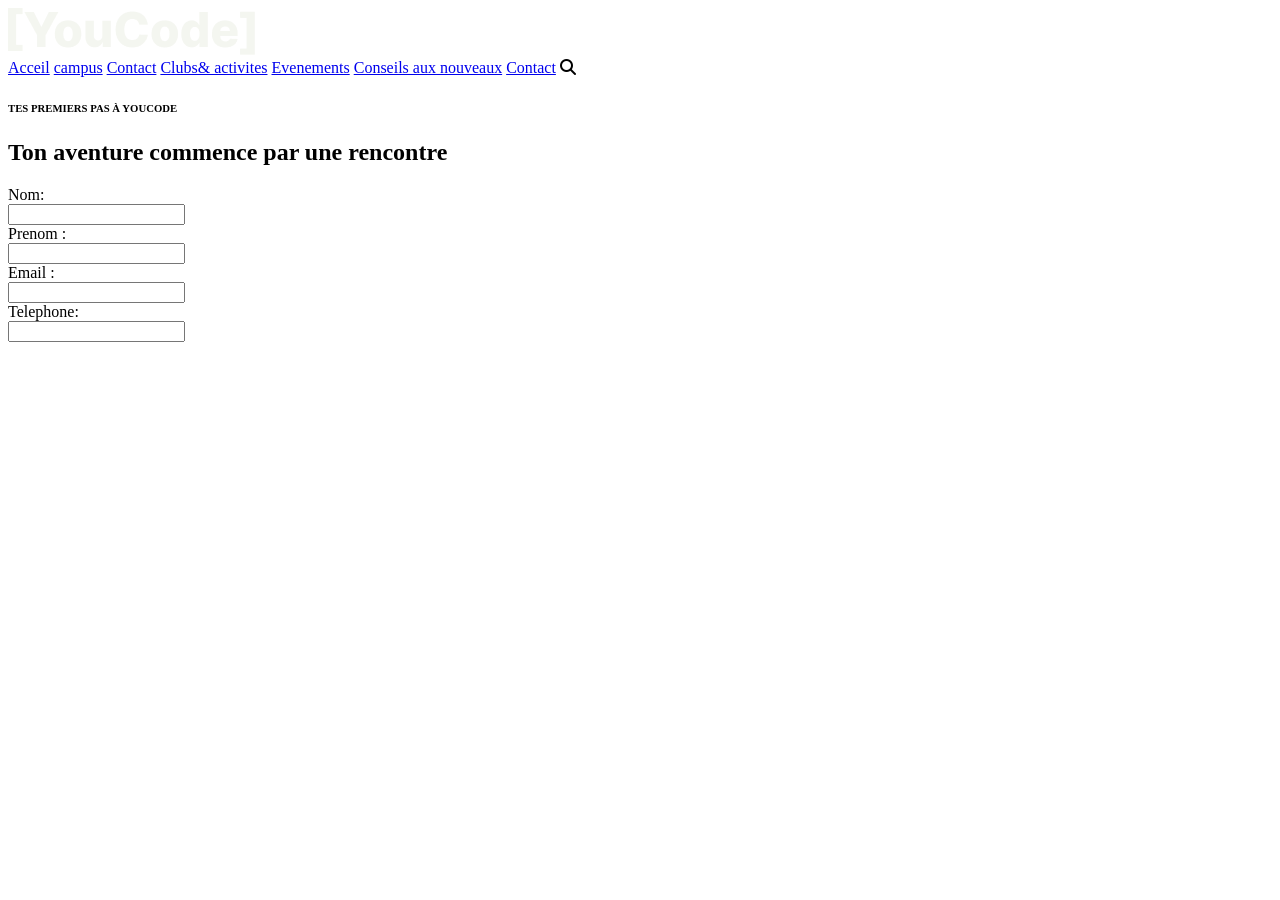
==== inscreption.html @ d60afb40 "creation de inscription page" ====
<!DOCTYPE html>
<html>

<head>
    <title>
        youcode
    </title>
    <meta charset="UTF-8">
    <link rel="stylesheet" href="https://cdnjs.cloudflare.com/ajax/libs/font-awesome/6.7.2/css/all.min.css">
</head>
<body>

    <header>
        <img src="44.jpg" alt="logode mon site">
        <nav>
            <a href="accueil.html">Acceil</a>
            <a href="campus.html">campus</a>
            <a href="#">Contact</a>
            <a href="#">Clubs& activites</a>
            <a href="#">Evenements</a> 
            <a href="#">Conseils aux nouveaux</a>
            <a href="#">Contact</a>
            <i class="fa-solid fa-magnifying-glass"></i>

<h6>TES PREMIERS PAS À YOUCODE</h6>
<h2>Ton aventure commence par une rencontre</h2>
        </nav>
    </header>
    <form >
        <label for ="fname">Nom:</label> <br>
        <input type = "text" id="fname" Nom = "fname"><br>
        <label for = "Lname"> Prenom :</label> <br>
        <input type = "text" id="Lname"Prenom = "Lname"> <br>
        <label for = "fname"> Email  :</label> <br>
        <input type = "email" id = "fname" EmaiL = "fname" > <br>
        <label for ="Phone"> Telephone: </label>
        <br>
        <input type ="Number" id="Phone" Telephone ="phone"><br>

        </label>
    </form>
</body>
</html>
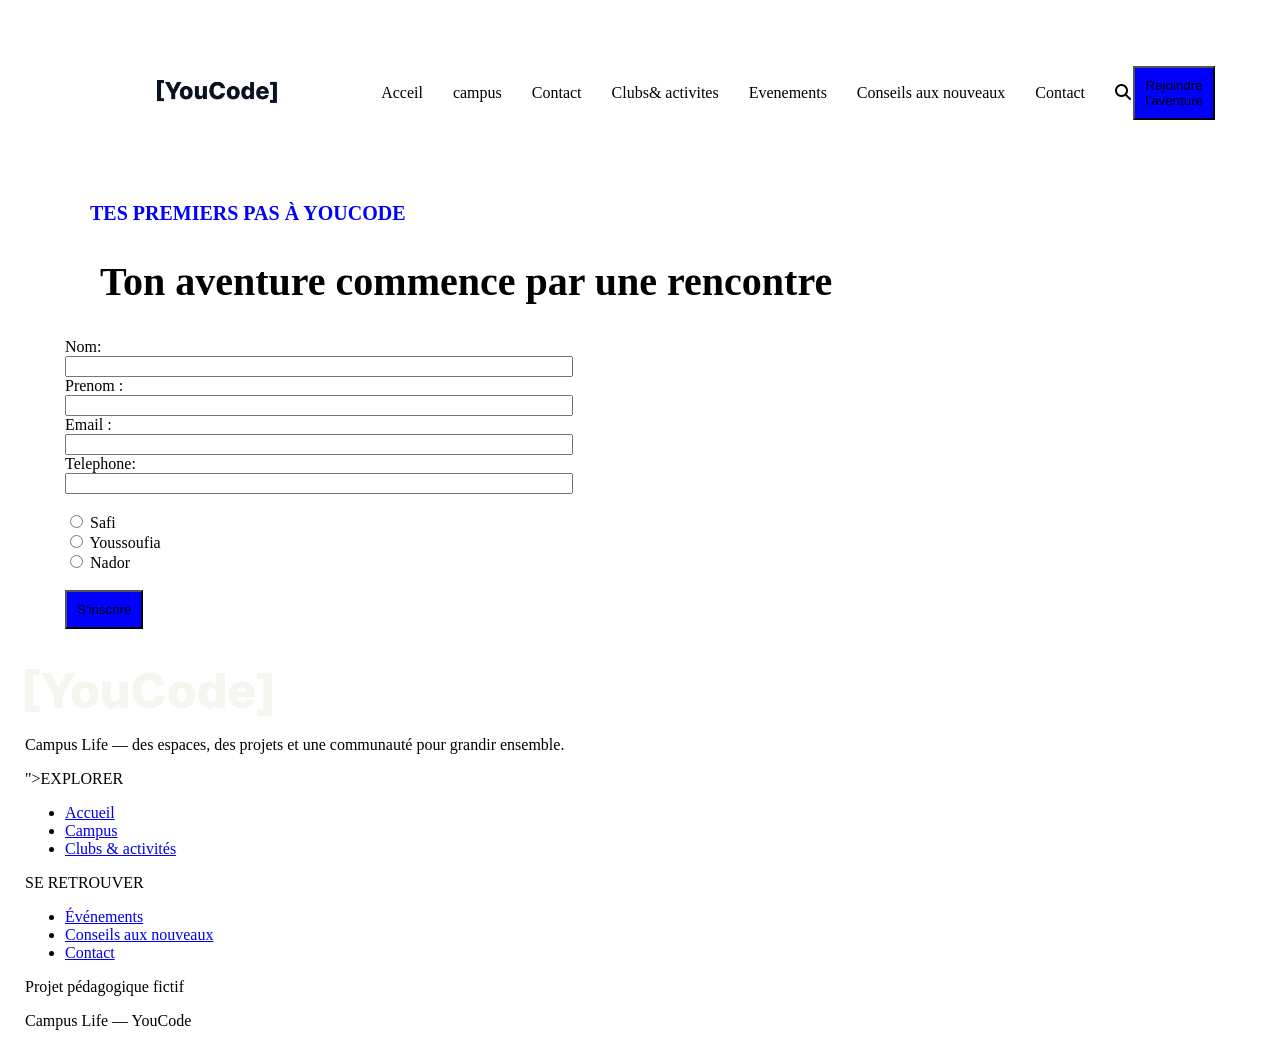
==== commit 01287d5b: "html de deuxieme  et troisieme page de ce projet" ====
--- a/inscreption.html
+++ b/inscreption.html
@@ -7,11 +7,13 @@
     </title>
     <meta charset="UTF-8">
     <link rel="stylesheet" href="https://cdnjs.cloudflare.com/ajax/libs/font-awesome/6.7.2/css/all.min.css">
+    <link rel="stylesheet" href="style.css">
 </head>
 <body>
-
     <header>
-        <img src="44.jpg" alt="logode mon site">
+        <div class="main">
+        <img src="45.jpg" alt="logo de ce site">
+        </div>
         <nav>
             <a href="accueil.html">Acceil</a>
             <a href="campus.html">campus</a>
@@ -21,12 +23,19 @@
             <a href="#">Conseils aux nouveaux</a>
             <a href="#">Contact</a>
             <i class="fa-solid fa-magnifying-glass"></i>
-
-<h6>TES PREMIERS PAS À YOUCODE</h6>
+        </nav>
+        <button>
+               Rejoindre <br> l’aventure
+      </button>
+    </header>
+    <main class="main">
+<section class ="hero" >
+<h5>TES PREMIERS PAS À YOUCODE</h5>
 <h2>Ton aventure commence par une rencontre</h2>
-        </nav>
-    </header>
-    <form >
+</section>
+<form > 
+<div class="in">
+        <div class="inn">
         <label for ="fname">Nom:</label> <br>
         <input type = "text" id="fname" Nom = "fname"><br>
         <label for = "Lname"> Prenom :</label> <br>
@@ -35,9 +44,77 @@
         <input type = "email" id = "fname" EmaiL = "fname" > <br>
         <label for ="Phone"> Telephone: </label>
         <br>
-        <input type ="Number" id="Phone" Telephone ="phone"><br>
+        <input type ="Number" id="Phone" Telephone ="phone"><br> <br>
+    </div> 
 
-        </label>
-    </form>
+<div>
+    <input type="radio" id ="safi" name="campus" value="Safi">
+    <label for ="safi">Safi</label><br>
+    <input type ="radio" id ="youssoufia" name="campus" value="Youssoufia">
+    <label for ="youssoufia" >Youssoufia</label><br>
+    <input type ="radio" id ="nador" name="campus" value="Nador">
+    <label for ="nador">Nador</label><br> <br>
+     
+    <button>
+        S'inscrire
+    </button>
+ </div>
+</div>
+</main>
+</form>
+        <div>
+            <div>
+                <img src="code.jpg" alt="youcode logo ">
+            </div>
+            <div>
+                <p>
+                    Campus Life — des espaces, des projets et une communauté pour grandir ensemble.
+                </p>
+            </div>
+        </div>
+        <div >
+            <div>
+    
+                <p>">EXPLORER</p> 
+                <ul >
+                    
+                    <li>
+                        <a href="index.html">Accueil</a>
+                    </li>
+                    <li>
+                        <a href="#">Campus</a>
+                    </li>
+                     <li>
+                       <a href="#">Clubs & activités</a>
+                     </li>
+                </ul>       
+            </div>
+            <p>SE RETROUVER</p>
+            <div>
+                <ul>      
+                   <li>
+                      <a href="index.html">Événements</a>
+                    </li>   
+                    <li>
+                      <a href="#">Conseils aux nouveaux</a>
+                    </li>    
+                    <li>
+                      <a href="#">Contact</a>
+                    </li>   
+                </ul>
+            </div>
+        </div>
+ <div>
+     <div>
+         <p>
+             Projet pédagogique fictif
+         </p>
+     </div>
+     <div>
+         <p>
+             Campus Life — YouCode
+         </p>
+     </div>
+ </div>       
 </body>
 </html>
--- a/style.css
+++ b/style.css
@@ -0,0 +1,103 @@
+/* p{color:bleu ;
+    font-size: 20px
+}
+h5{
+    color:bleu ;
+    
+}
+h{color: red;}
+h1{text-align: center;
+/* } */
+
+/* .main {
+    width: 800%;
+    background :linear-gradient();
+    to.top , rgha(0,0,0,0,5 , 50% );
+    background-position:center;
+    background-size: cover 
+
+} */
+/* header {
+    display 
+    align-items: center ;
+    padding 
+} */
+ /* .box {
+    width: 200px;
+    padding: 20px;
+    border: 2px solide black;
+    margin :30px;
+ } */
+  header {
+    display: flex ;
+    align-items: center;
+    justify-content: space-between;
+    padding: 15px 40px;
+  }
+  header img {
+    width: 120px;
+    padding-right: 52px;
+    padding-left: 52px;
+  }
+  nav{
+    display: flex; 
+    gap : 30px;
+    margin-left: 10px;
+   
+  }
+  nav a{
+    text-decoration: none;
+    color :black;
+  
+  }
+  button{
+    background-color: blue;
+    padding : 10px
+  }
+  body {
+    margin: 25px ;
+    
+  }
+  .hero {
+    margin: 25px;
+  }
+  .hero h5{
+    font-size:20px ;
+    color :blue;
+  }
+ .hero h2{
+font-size: 40px ;
+    color :black
+    font-weilght; bold;
+    margin-left: 10px;
+}
+
+input  [type-text] 
+{
+    width :100% ;
+padding :20px;
+margin : 8px 0;
+display:flex;
+border-radius: 4px;
+margin-left: 25px;
+/* box-sizing: border-box; */
+}
+
+head {
+    align-items: center;
+    margin-left: 10px ;
+    margin-right: 40px;
+}
+
+.inn{
+     width: 100vw;
+   
+}
+.inn input{
+    width:500px;
+    height: px;
+
+}
+.main{
+    margin: 40px ;
+}
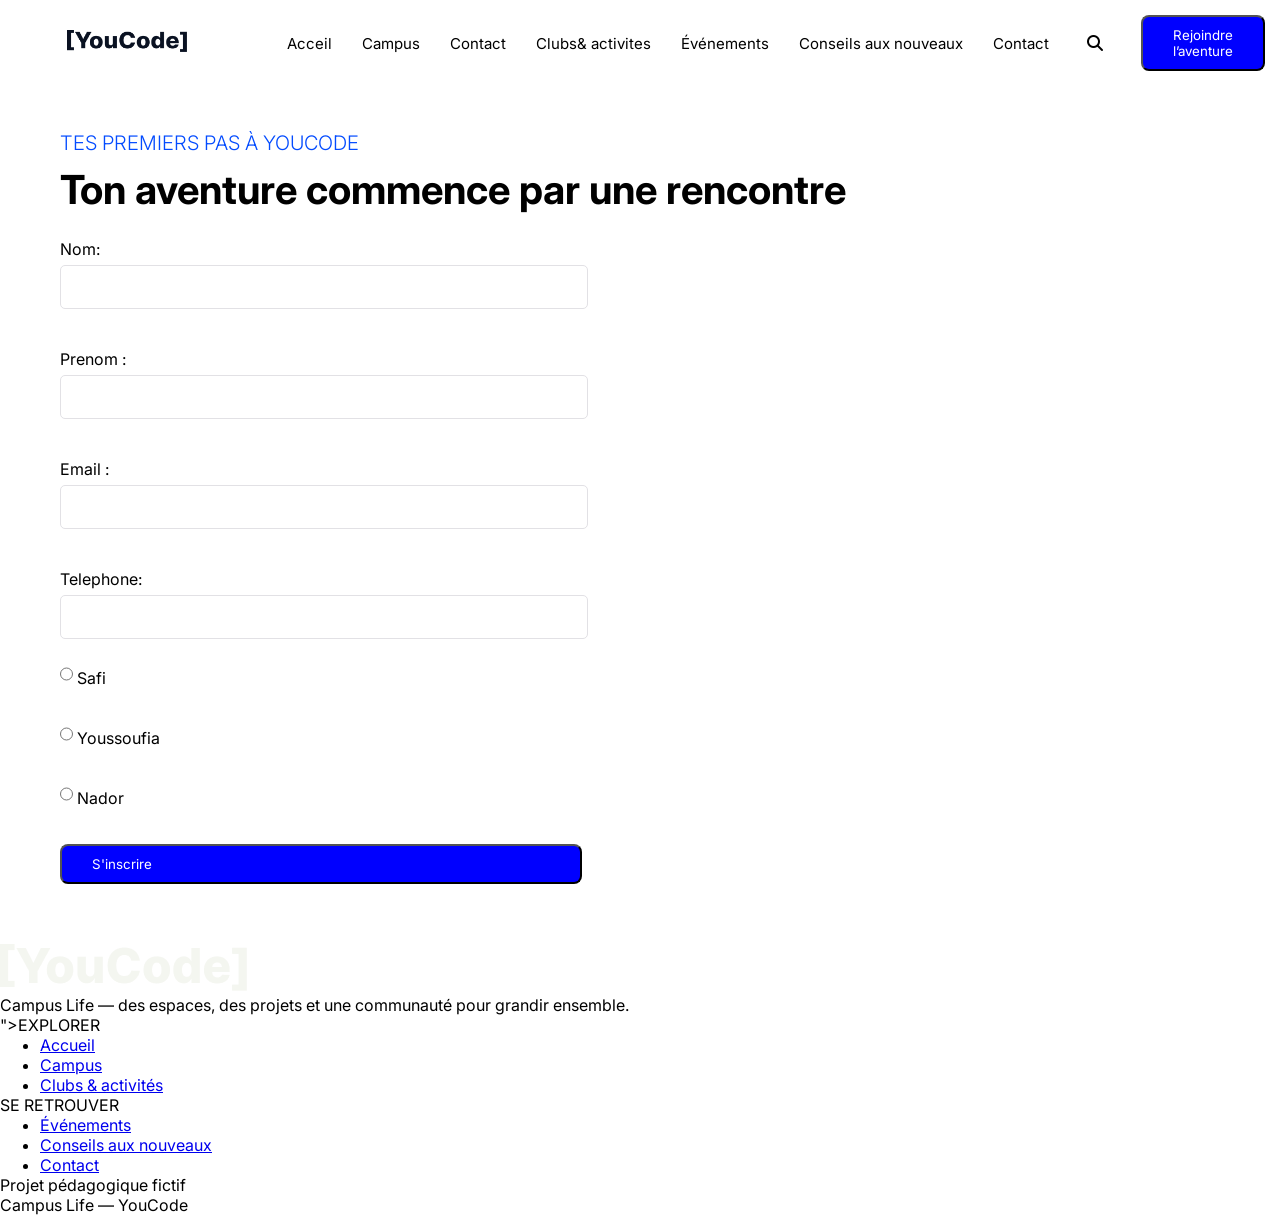
==== commit f4305d80: "i added the css of the last page" ====
--- a/inscreption.html
+++ b/inscreption.html
@@ -8,22 +8,27 @@
     <meta charset="UTF-8">
     <link rel="stylesheet" href="https://cdnjs.cloudflare.com/ajax/libs/font-awesome/6.7.2/css/all.min.css">
     <link rel="stylesheet" href="style.css">
+    <link rel="preconnect" href="https://fonts.googleapis.com">
+    <link rel="preconnect" href="https://fonts.gstatic.com" crossorigin>
+    <link href="https://fonts.googleapis.com/css2?family=Inter:ital,opsz,wght@0,14..32,100..900;1,14..32,100..900&display=swap" rel="stylesheet">
 </head>
 <body>
     <header>
-        <div class="main">
+        <div >
         <img src="45.jpg" alt="logo de ce site">
         </div>
         <nav>
             <a href="accueil.html">Acceil</a>
-            <a href="campus.html">campus</a>
+            <a href="campus.html">Campus</a>
             <a href="#">Contact</a>
             <a href="#">Clubs& activites</a>
-            <a href="#">Evenements</a> 
+            <a href="#">Événements</a> 
             <a href="#">Conseils aux nouveaux</a>
             <a href="#">Contact</a>
-            <i class="fa-solid fa-magnifying-glass"></i>
         </nav>
+        <div>
+           <i class="fa-solid fa-magnifying-glass"></i>
+       </div>
         <button>
                Rejoindre <br> l’aventure
       </button>
@@ -31,7 +36,7 @@
     <main class="main">
 <section class ="hero" >
 <h5>TES PREMIERS PAS À YOUCODE</h5>
-<h2>Ton aventure commence par une rencontre</h2>
+<h1>Ton aventure commence par une rencontre</h1>
 </section>
 <form > 
 <div class="in">
@@ -44,77 +49,89 @@
         <input type = "email" id = "fname" EmaiL = "fname" > <br>
         <label for ="Phone"> Telephone: </label>
         <br>
-        <input type ="Number" id="Phone" Telephone ="phone"><br> <br>
+        <input class="phone" type ="Number" id="Phone" Telephone ="phone"><br> <br>
     </div> 
 
 <div>
-    <input type="radio" id ="safi" name="campus" value="Safi">
-    <label for ="safi">Safi</label><br>
-    <input type ="radio" id ="youssoufia" name="campus" value="Youssoufia">
-    <label for ="youssoufia" >Youssoufia</label><br>
-    <input type ="radio" id ="nador" name="campus" value="Nador">
-    <label for ="nador">Nador</label><br> <br>
-     
-    <button>
-        S'inscrire
-    </button>
+    <div class="radio">
+        <div>
+            <input type="radio" id ="safi" name="campus" value="Safi">
+            <label for ="safi">Safi</label><br>
+        </div>
+        <div> 
+            <input type ="radio" id ="youssoufia" name="campus" value="Youssoufia">
+            <label for ="youssoufia" >Youssoufia</label><br>
+        </div>
+        <div>
+            <input type ="radio" id ="nador" name="campus" value="Nador">
+            <label for ="nador">Nador</label><br> <br>
+        </div>
+    </div>
+   
+        <button  class="botton">
+            S'inscrire
+        </button>
+    
  </div>
 </div>
+</form>
 </main>
-</form>
+<footer>
+
+    <div >
+        <div >
+            <img src="code.jpg" alt="youcode logo ">
+        </div>
         <div>
-            <div>
-                <img src="code.jpg" alt="youcode logo ">
-            </div>
-            <div>
-                <p>
-                    Campus Life — des espaces, des projets et une communauté pour grandir ensemble.
-                </p>
-            </div>
+            <p>
+                Campus Life — des espaces, des projets et une communauté pour grandir ensemble.
+            </p>
         </div>
-        <div >
-            <div>
-    
-                <p>">EXPLORER</p> 
-                <ul >
-                    
-                    <li>
-                        <a href="index.html">Accueil</a>
-                    </li>
-                    <li>
-                        <a href="#">Campus</a>
-                    </li>
-                     <li>
-                       <a href="#">Clubs & activités</a>
-                     </li>
-                </ul>       
-            </div>
-            <p>SE RETROUVER</p>
-            <div>
-                <ul>      
-                   <li>
-                      <a href="index.html">Événements</a>
-                    </li>   
-                    <li>
-                      <a href="#">Conseils aux nouveaux</a>
-                    </li>    
-                    <li>
-                      <a href="#">Contact</a>
-                    </li>   
-                </ul>
-            </div>
+    </div>
+    <div >
+        <div>
+
+            <p>">EXPLORER</p> 
+            <ul >
+                
+                <li>
+                    <a href="index.html">Accueil</a>
+                </li>
+                <li>
+                    <a href="#">Campus</a>
+                </li>
+                 <li>
+                   <a href="#">Clubs & activités</a>
+                 </li>
+            </ul>       
         </div>
+        <p>SE RETROUVER</p>
+        <div>
+            <ul>      
+               <li>
+                  <a href="index.html">Événements</a>
+                </li>   
+                <li>
+                  <a href="#">Conseils aux nouveaux</a>
+                </li>    
+                <li>
+                  <a href="#">Contact</a>
+                </li>   
+            </ul>
+        </div>
+    </div>
+<div>
  <div>
-     <div>
-         <p>
-             Projet pédagogique fictif
-         </p>
-     </div>
-     <div>
-         <p>
-             Campus Life — YouCode
-         </p>
-     </div>
- </div>       
+     <p>
+         Projet pédagogique fictif
+     </p>
+ </div>
+ <div>
+     <p>
+         Campus Life — YouCode
+     </p>
+ </div>
+</div>       
+</footer>
 </body>
 </html>
--- a/style.css
+++ b/style.css
@@ -1,38 +1,17 @@
-/* p{color:bleu ;
-    font-size: 20px
+
+
+*{
+  font-family:"Inter", sans-serif;
+    margin: 0 ;
 }
-h5{
-    color:bleu ;
-    
-}
-h{color: red;}
-h1{text-align: center;
-/* } */
 
-/* .main {
-    width: 800%;
-    background :linear-gradient();
-    to.top , rgha(0,0,0,0,5 , 50% );
-    background-position:center;
-    background-size: cover 
 
-} */
-/* header {
-    display 
-    align-items: center ;
-    padding 
-} */
- /* .box {
-    width: 200px;
-    padding: 20px;
-    border: 2px solide black;
-    margin :30px;
- } */
   header {
     display: flex ;
     align-items: center;
     justify-content: space-between;
-    padding: 15px 40px;
+    margin: 15px;
+    
   }
   header img {
     width: 120px;
@@ -48,28 +27,33 @@
   nav a{
     text-decoration: none;
     color :black;
+    font-size: 15px;
   
   }
   button{
     background-color: blue;
-    padding : 10px
+    padding : 10px 30px ;
+    border-radius: 8px;
+    color: white  ;
   }
-  body {
-    margin: 25px ;
-    
-  }
+
   .hero {
-    margin: 25px;
+  
   }
   .hero h5{
     font-size:20px ;
-    color :blue;
+    color :#034BFF;
+    margin-top: 10px ;
+  font-weight: 300;
+    
   }
- .hero h2{
-font-size: 40px ;
-    color :black
-    font-weilght; bold;
-    margin-left: 10px;
+ .hero h1{
+    font-size: 40px ;
+    color :black;
+    font-weight: bold;
+   
+    margin-top: 10px;
+
 }
 
 input  [type-text] 
@@ -77,10 +61,11 @@
     width :100% ;
 padding :20px;
 margin : 8px 0;
-display:flex;
+display: flex;
 border-radius: 4px;
 margin-left: 25px;
 /* box-sizing: border-box; */
+ma
 }
 
 head {
@@ -89,15 +74,44 @@
     margin-right: 40px;
 }
 
-.inn{
-     width: 100vw;
-   
+form{
+  margin-top: 25px;
+  
 }
 .inn input{
-    width:500px;
-    height: px;
+    width: 45%;
+    height: 40px;
+    margin-bottom: 40px;
+    margin-top: 6px;
+    border-radius: 5px;
+    border:1px solid #E2E1E5 ;
+}
+.main{
+    margin: 60px ;
+}
+.radio{
+  margin-top: 10PXpx ;
+ 
+  ;
 
 }
-.main{
-    margin: 40px ;
+.radio input{
+  width: 300;
+  height: 20px;
+  margin-bottom: 40px;
+
+
+
+}
+
+
+.botton {
+  text-align: left;
+  width: 45%;
+}
+.radio div{
+  height: 60px;
+}
+.phone {
+  margin-bottom: 5px !important;
 }
